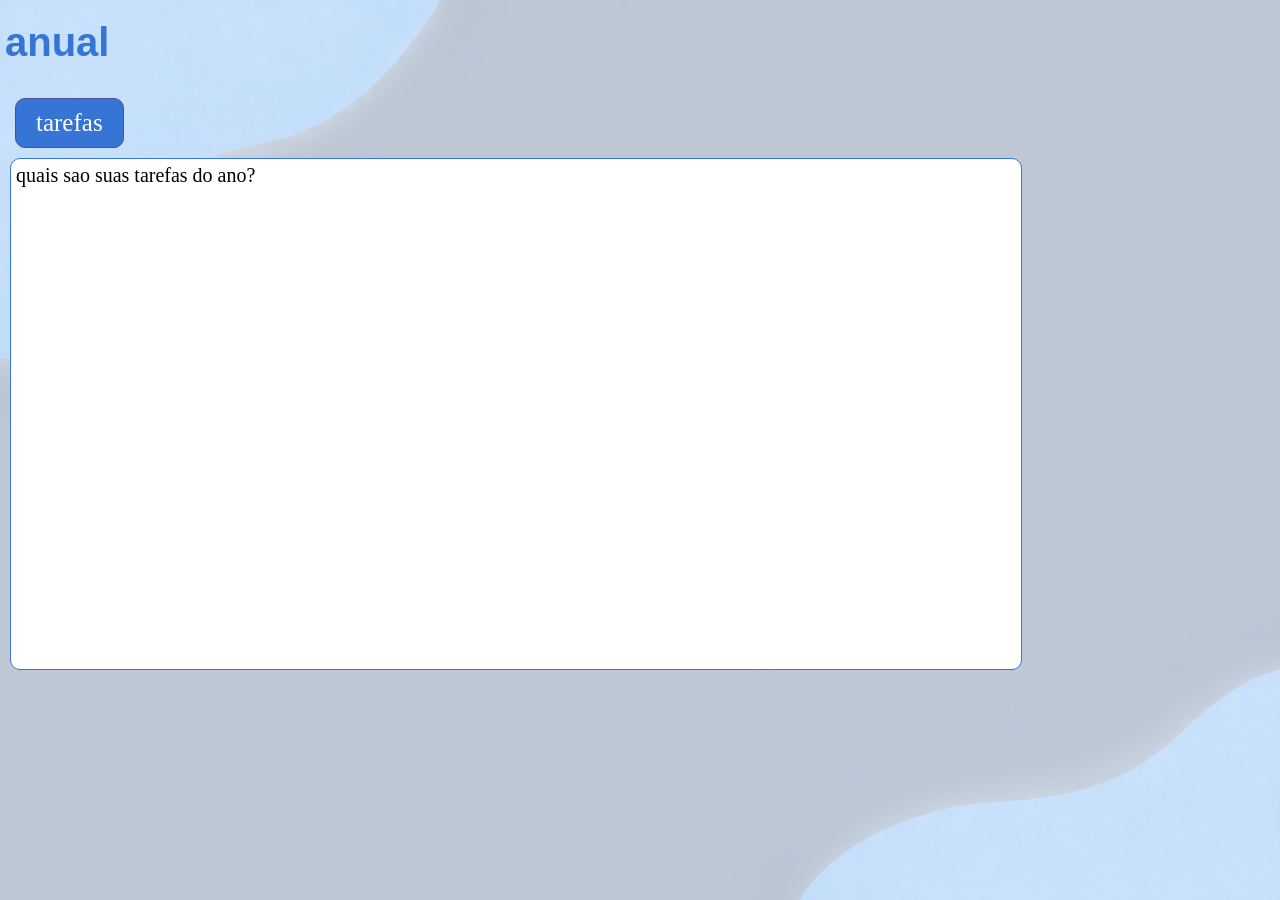
==== anual.html @ b4520400 "css geral" ====
<!DOCTYPE html>
<html lang="pt-BR">
<head>
    <meta charset="UTF-8">
    <meta name="viewport" content="width=device-width, initial-scale=1.0">
    <title>Document</title>
    <link rel="stylesheet" href="css/style.css">
</head>
<body class="anual">
    
    <div class="layout-an">
        <div class="border-anual">
    <header>
    <h1 class="h1-anual">anual</h1>
    </header>

    <nav>
        <a class="nav-an" href="tarefas.html">tarefas</a>
    </nav>
</div>
</div>
    <main>
        <p class="p-anual">
           quais sao suas tarefas do ano?
        </p>
        
    </main>

</body>
</html>
---- css/style.css ----
@keyframes tremer {
    0%, 100% {
        transform: translateX(0px) rotate(0deg);
        
    }
    25% {
        transform: translateX(-1px) rotate(-3deg);
        
    }
    50% {
        transform: translateX(0px) rotate(0deg);
        
    }
    75% {
        transform: translateX(1px) rotate(3deg);
    }
}

.tarefas { 
    background-color: #bdc7d6;
    font-size: 30px;
    text-align: center;
    margin-top: 20px;}
.index {
    background-image: url("imagens/ondas.png");
    background-repeat: no-repeat;
    background-size: 100% 100%;
    background-position: center;
    min-height: 100vh;
    margin: 0;
    background-color: #bdc7d6;

    font-size: 30px;
    text-align: center;

    display: flex;
    flex-direction: column;
    justify-content: center;
}
.index h1 {
    font-size: 60px;
    font-family: 'Inter', sans-serif;
    color: #3675D5;
    
  
}
.index p {
    font-size: 15px;
    font-family: 'Noto Serif', serif;
    color: #151e29;
  
}
.index .vida {
    font-size: 60px;
    font-family: 'Inter', sans-serif;
    color: #FFFFFF;
}
.index button {
    font-size: 20px;
    font-family: 'Noto Serif', serif;
    color: #FFFFFF;
    border: 1px solid #4a518b;
    border-radius: 10px;
    background-color: #3675D5;
    width: fit-content;
    margin-left: auto;
    margin-right: auto;
    padding: 10px 20px;
    display: inline-block;
    transition: 0.3s ease;

}
.index button:hover {
    transform: scale(1.08);
}
.botao-principal {
    text-decoration: none;
    color: #FFFFFF;
    transition: 0.3s ease;
   
}


.index main {
    display: flex;
    flex-direction: column;
    align-items: center;
    gap: 10px;
    
}
.index header{
    text-align: center;
}
.index .calendario {
    animation: tremer 2.0s infinite;
    position: fixed;
    width: 240px;
    height: 240px;
    top: -10px;
    transform: rotate(-8deg);
   
    right: 50px;
   
    object-fit: contain;
  
    
}
.index .agenda {
    animation: tremer 2.0s infinite;
    position: fixed;
    width: 240px;
    height: 210px;
    top: -10px;
    transform: rotate(-8deg);
   
    left: 50px;
   
    object-fit: contain;
}
.tarefas {
     background-image: url("imagens/ondas.png");
    background-repeat: no-repeat;
    background-size: 100% 100%;
    background-position: center;
    min-height: 100vh;
    margin: 0;
    
}
.tarefas .h1-tarefa {
    font-size: 60px;
    font-family: 'Inter', sans-serif;
    color: #3675D5;
    text-align: center;
    margin-top: 20px;
   
}   
.tarefas .span-tarefas {
    font-size: 60px;
    font-family: 'Inter', sans-serif;
    color: #FFFFFF;
    text-align: center;
    margin-top: 20px;
   
}
.tarefas .p-tarefas {
    font-size: 20px;
    font-family: 'Noto Serif', serif;
    color: #151e29;
    text-align: center;
    margin-top: 20px;
}
   

.nav-diario { 

    display: inline-block;
    transition: 0.3s ease;
    text-decoration: none;
    justify-content: center;
    margin-top: 20px;
    border: 1px solid #4a518b;
    border-radius: 10px;
    padding: 10px 20px;
    background-color: #3675D5;
    color: #FFFFFF;

}
.nav-diario:hover {
    transform: scale(1.08);
}

.nav-mensal {
    display: inline-block;
    transition: 0.3s ease;
    text-decoration: none;
    margin-top: 20px;
    border: 1px solid #4a518b;
    border-radius: 10px;
    padding: 10px 20px;
    background-color: #3675D5;
    color: #FFFFFF;
    
    

}
.nav-mensal:hover {
    transform: scale(1.08);
}
.nav-anual {
    display: inline-block;
    transition: 0.3s ease;
    text-decoration: none;
    margin-top: 20px;
    border: 1px solid #4a518b;
    border-radius: 10px;
    padding: 10px 20px;
    background-color: #3675D5;
    color: #FFFFFF;

}
.nav-anual:hover {
    transform: scale(1.08);
}



.diario { 
     background-image: url("imagens/ondas.png");
    background-repeat: no-repeat;
    background-size: 100% 100%;
    background-position: center;
    min-height: 100vh;
    margin: 0;
   background-color: #bdc7d6;
    font-size: 30px;
   
  
}

.diario .diario-h1 {
   margin-left: 20px;
    font-size: 40px;
    font-family: 'Inter', sans-serif;
    color: #3675D5;
    margin-top: 20px;
   
}
.diario .nav-d{
     display: inline-block;
    transition: 0.3s ease;
    text-decoration: none;
    margin-left: 20px;
    border: 1px solid #3675D5;
    border-radius: 10px;
    color: #FFFFFF;
    font-family: "note serif" serif;
    background-color: #3675D5;
    padding: 5px 10px;
   }
.nav-d:hover {
    transform: scale(1.08);
}
.diario .diario-p{
    font-size: 20px;
    border: 1px solid #3675D5;
    border-radius: 10px;
    margin-right: 10px;
    height: 500px;
    width: 1000px;
    padding: 5px 5px;
    background-color: #FFFFFF;
    margin-top: 10px;

    
}
.diario .border{
     border: 1px solid #3675D5;
    width: 150px;
    height: 500px;
    padding: 5px 5px;
    background-color: #FFFFFF;
    border-radius: 10px;
    color: #3675D5;
    margin-top: 10px;
    margin-left: 15px;
    
}
.layout-diario {
    display: flex;
    align-items: flex-start;
    gap: 15px;
}
.mensal { 
      background-image: url("imagens/ondas.png");
    background-repeat: no-repeat;
    background-size: 100% 100%;
    background-position: center;
    min-height: 100vh;
    margin: 0;
   background-color: #bdc7d6;
    font-size: 30px;
  
}
.h1-mensal{
     margin-left: 5px;
    font-size: 40px;
    font-family: 'Inter', sans-serif;
    color: #3675D5;
    margin-top: 20px;

}


.p-mensal{
     font-size: 20px;
    border: 1px solid #3675D5;
    border-radius: 10px;
    margin-right: 10px;
    height: 500px;
    width: 1000px;
    padding: 5px 5px;
    background-color: #FFFFFF;
    margin-top: 10px;
    margin-left: 10px;

}
.borda-mensal{
      border: 1px solid #3675D5;
    width: 150px;
    height: 500px;
    padding: 5px 5px;
    background-color: #FFFFFF;
    border-radius: 10px;
    color: #3675D5;
    margin-top: 10px;
    margin-left: 15px;
}
.layout-mensal{
      display: flex;
    align-items: flex-start;
    gap: 15px;
    
}
.nav-da{
     display: inline-block;
    transition: 0.3s ease;
    text-decoration: none;
    margin-top: 6px;
    margin-left: 15px;
    border: 1px solid #4a518b;
    border-radius: 10px;
    padding: 10px 20px;
    background-color: #3675D5;
    color: #FFFFFF;
    font-size: 25px; 
}
.nav-da:hover{
   transform: scale(1.08);
}

.anual { 
      background-image: url("imagens/ondas.png");
    background-repeat: no-repeat;
    background-size: 100% 100%;
    background-position: center;
    min-height: 100vh;
    margin: 0;
   background-color: #bdc7d6;
    font-size: 30px;
  
}
.h1-anual{
     margin-left: 5px;
    font-size: 40px;
    font-family: 'Inter', sans-serif;
    color: #3675D5;
    margin-top: 20px;

}


.p-anual{
     font-size: 20px;
    border: 1px solid #3675D5;
    border-radius: 10px;
    margin-right: 10px;
    height: 500px;
    width: 1000px;
    padding: 5px 5px;
    background-color: #FFFFFF;
    margin-top: 10px;
    margin-left: 10px;

}
.borda-anual{
      border: 1px solid #3675D5;
    width: 150px;
    height: 500px;
    padding: 5px 5px;
    background-color: #FFFFFF;
    border-radius: 10px;
    color: #3675D5;
    margin-top: 10px;
    margin-left: 15px;
}
.layout-an{
      display: flex;
    align-items: flex-start;
    gap: 15px;
    
}
.nav-an{
     display: inline-block;
    transition: 0.3s ease;
    text-decoration: none;
    margin-top: 6px;
    margin-left: 15px;
    border: 1px solid #4a518b;
    border-radius: 10px;
    padding: 10px 20px;
    background-color: #3675D5;
    color: #FFFFFF;
    font-size: 25px; 
}
.nav-an:hover{
   transform: scale(1.08);
}
.pai {
    display: flex;
    flex-direction: column;
    align-items: center;
    gap: 10px;
}
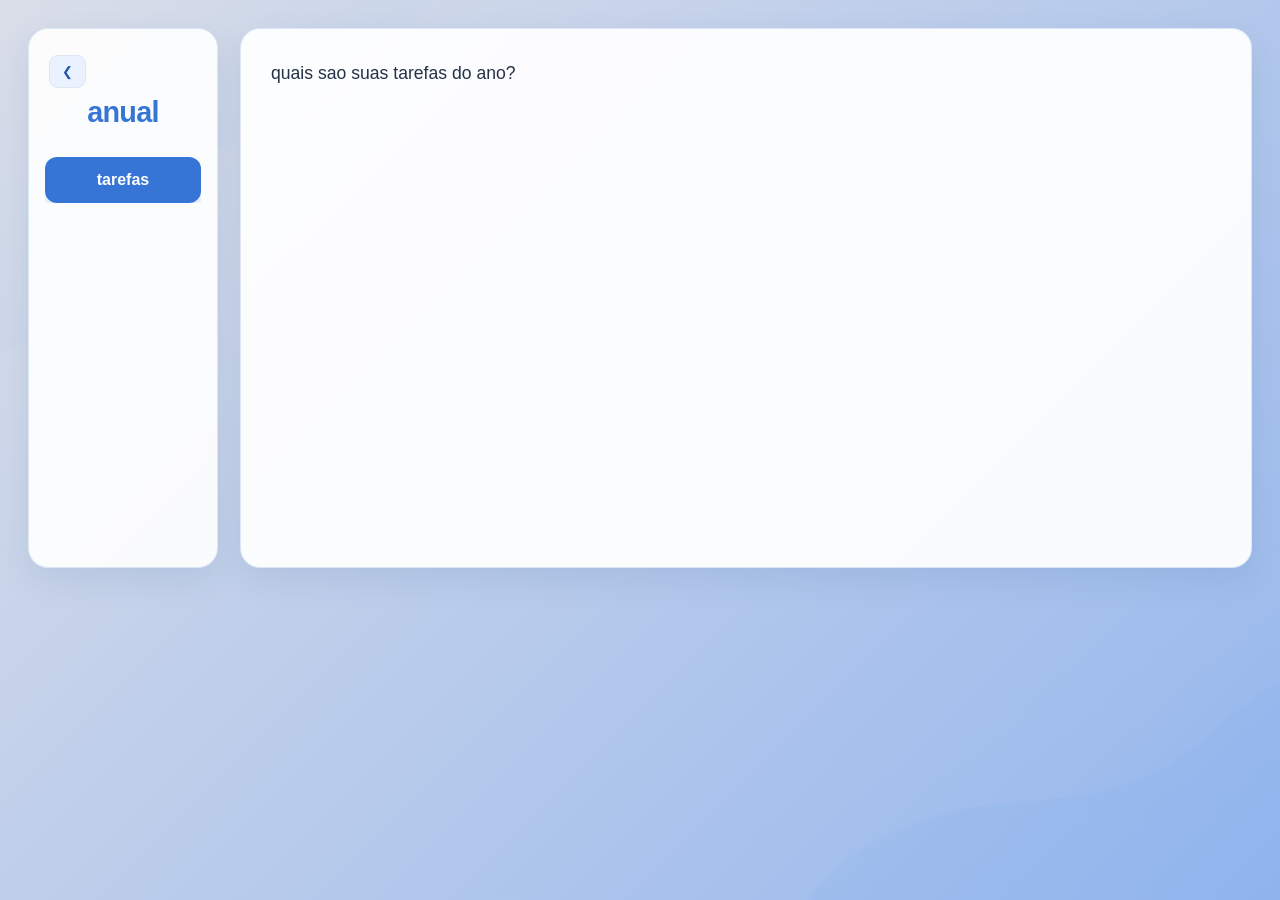
==== commit 9820ed44: "melhoria estética do site" ====
--- a/anual.html
+++ b/anual.html
@@ -7,10 +7,12 @@
     <link rel="stylesheet" href="css/style.css">
 </head>
 <body class="anual">
+   
     
     <div class="layout-an">
         <div class="border-anual">
     <header>
+    <button class="botao-painel">❮</button>
     <h1 class="h1-anual">anual</h1>
     </header>
 
@@ -18,13 +20,14 @@
         <a class="nav-an" href="tarefas.html">tarefas</a>
     </nav>
 </div>
-</div>
+
     <main>
         <p class="p-anual">
            quais sao suas tarefas do ano?
         </p>
         
     </main>
-
+</div>
+ <script src="script.js"></script>
 </body>
 </html>
--- a/css/style.css
+++ b/css/style.css
@@ -1,413 +1,558 @@
+/* =========================================================
+   ORGANIZADOR DE TAREFAS — visual renovado
+   Mantém as classes usadas no HTML atual.
+   ========================================================= */
+
+:root {
+    --azul: #3675D5;
+    --azul-escuro: #2457A8;
+    --azul-claro: #EAF2FF;
+    --fundo: #F3F6FC;
+    --texto: #243247;
+    --texto-suave: #64748B;
+    --branco: #FFFFFF;
+    --borda: #DCE6F5;
+    --sombra: 0 12px 32px rgba(37, 74, 125, 0.10);
+    --sombra-hover: 0 16px 36px rgba(37, 74, 125, 0.16);
+    --raio: 20px;
+}
+
+* {
+    box-sizing: border-box;
+}
+
+html {
+    scroll-behavior: smooth;
+}
+
+body {
+    margin: 0;
+    min-height: 100vh;
+    color: var(--texto);
+    font-family: 'Inter', 'Segoe UI', Arial, sans-serif;
+}
+
+/* Fundo comum das páginas */
+body.index,
+body.tarefas,
+body.diario,
+body.mensal,
+body.anual {
+    background-color: var(--fundo);
+    background-image:
+        linear-gradient(135deg, rgba(219, 222, 231, 0.92), rgba(133, 172, 235, 0.86)),
+        url("./imagens/ondas.png");
+    background-repeat: no-repeat;
+    background-position: center;
+    background-size: cover;
+    background-attachment: fixed;
+    
+}
+
+/* =========================================================
+   ANIMAÇÃO DAS ILUSTRAÇÕES DA PÁGINA INICIAL
+   ========================================================= */
+
 @keyframes tremer {
     0%, 100% {
-        transform: translateX(0px) rotate(0deg);
-        
+        transform: translateX(0) rotate(0deg);
     }
     25% {
         transform: translateX(-1px) rotate(-3deg);
-        
     }
     50% {
-        transform: translateX(0px) rotate(0deg);
-        
+        transform: translateX(0) rotate(0deg);
     }
     75% {
         transform: translateX(1px) rotate(3deg);
     }
 }
 
-.tarefas { 
-    background-color: #bdc7d6;
-    font-size: 30px;
-    text-align: center;
-    margin-top: 20px;}
+/* =========================================================
+   PÁGINA INICIAL
+   ========================================================= */
+
 .index {
-    background-image: url("imagens/ondas.png");
-    background-repeat: no-repeat;
-    background-size: 100% 100%;
-    background-position: center;
+    position: relative;
+    display: flex;
     min-height: 100vh;
-    margin: 0;
-    background-color: #bdc7d6;
-
-    font-size: 30px;
-    text-align: center;
-
-    display: flex;
-    flex-direction: column;
-    justify-content: center;
-}
-.index h1 {
-    font-size: 60px;
-    font-family: 'Inter', sans-serif;
-    color: #3675D5;
-    
-  
-}
-.index p {
-    font-size: 15px;
-    font-family: 'Noto Serif', serif;
-    color: #151e29;
-  
-}
-.index .vida {
-    font-size: 60px;
-    font-family: 'Inter', sans-serif;
-    color: #FFFFFF;
-}
-.index button {
-    font-size: 20px;
-    font-family: 'Noto Serif', serif;
-    color: #FFFFFF;
-    border: 1px solid #4a518b;
-    border-radius: 10px;
-    background-color: #3675D5;
-    width: fit-content;
-    margin-left: auto;
-    margin-right: auto;
-    padding: 10px 20px;
-    display: inline-block;
-    transition: 0.3s ease;
-
-}
-.index button:hover {
-    transform: scale(1.08);
-}
-.botao-principal {
-    text-decoration: none;
-    color: #FFFFFF;
-    transition: 0.3s ease;
-   
-}
-
-
-.index main {
-    display: flex;
     flex-direction: column;
     align-items: center;
-    gap: 10px;
-    
-}
-.index header{
+    justify-content: center;
+    overflow: hidden;
+    padding: 48px 24px;
     text-align: center;
 }
-.index .calendario {
-    animation: tremer 2.0s infinite;
-    position: fixed;
-    width: 240px;
-    height: 240px;
-    top: -10px;
-    transform: rotate(-8deg);
-   
-    right: 50px;
-   
-    object-fit: contain;
-  
-    
-}
-.index .agenda {
-    animation: tremer 2.0s infinite;
-    position: fixed;
-    width: 240px;
-    height: 210px;
-    top: -10px;
-    transform: rotate(-8deg);
-   
-    left: 50px;
-   
-    object-fit: contain;
-}
-.tarefas {
-     background-image: url("imagens/ondas.png");
-    background-repeat: no-repeat;
-    background-size: 100% 100%;
-    background-position: center;
-    min-height: 100vh;
-    margin: 0;
-    
-}
-.tarefas .h1-tarefa {
-    font-size: 60px;
-    font-family: 'Inter', sans-serif;
-    color: #3675D5;
-    text-align: center;
-    margin-top: 20px;
-   
-}   
-.tarefas .span-tarefas {
-    font-size: 60px;
-    font-family: 'Inter', sans-serif;
-    color: #FFFFFF;
-    text-align: center;
-    margin-top: 20px;
-   
-}
-.tarefas .p-tarefas {
-    font-size: 20px;
-    font-family: 'Noto Serif', serif;
-    color: #151e29;
-    text-align: center;
-    margin-top: 20px;
-}
-   
-
-.nav-diario { 
-
-    display: inline-block;
-    transition: 0.3s ease;
-    text-decoration: none;
-    justify-content: center;
-    margin-top: 20px;
-    border: 1px solid #4a518b;
-    border-radius: 10px;
-    padding: 10px 20px;
-    background-color: #3675D5;
-    color: #FFFFFF;
-
-}
-.nav-diario:hover {
-    transform: scale(1.08);
-}
-
-.nav-mensal {
-    display: inline-block;
-    transition: 0.3s ease;
-    text-decoration: none;
-    margin-top: 20px;
-    border: 1px solid #4a518b;
-    border-radius: 10px;
-    padding: 10px 20px;
-    background-color: #3675D5;
-    color: #FFFFFF;
-    
-    
-
-}
-.nav-mensal:hover {
-    transform: scale(1.08);
-}
-.nav-anual {
-    display: inline-block;
-    transition: 0.3s ease;
-    text-decoration: none;
-    margin-top: 20px;
-    border: 1px solid #4a518b;
-    border-radius: 10px;
-    padding: 10px 20px;
-    background-color: #3675D5;
-    color: #FFFFFF;
-
-}
-.nav-anual:hover {
-    transform: scale(1.08);
-}
-
-
-
-.diario { 
-     background-image: url("imagens/ondas.png");
-    background-repeat: no-repeat;
-    background-size: 100% 100%;
-    background-position: center;
-    min-height: 100vh;
-    margin: 0;
-   background-color: #bdc7d6;
-    font-size: 30px;
-   
-  
-}
-
-.diario .diario-h1 {
-   margin-left: 20px;
-    font-size: 40px;
-    font-family: 'Inter', sans-serif;
-    color: #3675D5;
-    margin-top: 20px;
-   
-}
-.diario .nav-d{
-     display: inline-block;
-    transition: 0.3s ease;
-    text-decoration: none;
-    margin-left: 20px;
-    border: 1px solid #3675D5;
-    border-radius: 10px;
-    color: #FFFFFF;
-    font-family: "note serif" serif;
-    background-color: #3675D5;
-    padding: 5px 10px;
-   }
-.nav-d:hover {
-    transform: scale(1.08);
-}
-.diario .diario-p{
-    font-size: 20px;
-    border: 1px solid #3675D5;
-    border-radius: 10px;
-    margin-right: 10px;
-    height: 500px;
-    width: 1000px;
-    padding: 5px 5px;
-    background-color: #FFFFFF;
-    margin-top: 10px;
-
-    
-}
-.diario .border{
-     border: 1px solid #3675D5;
-    width: 150px;
-    height: 500px;
-    padding: 5px 5px;
-    background-color: #FFFFFF;
-    border-radius: 10px;
-    color: #3675D5;
-    margin-top: 10px;
-    margin-left: 15px;
-    
-}
-.layout-diario {
-    display: flex;
-    align-items: flex-start;
-    gap: 15px;
-}
-.mensal { 
-      background-image: url("imagens/ondas.png");
-    background-repeat: no-repeat;
-    background-size: 100% 100%;
-    background-position: center;
-    min-height: 100vh;
-    margin: 0;
-   background-color: #bdc7d6;
-    font-size: 30px;
-  
-}
-.h1-mensal{
-     margin-left: 5px;
-    font-size: 40px;
-    font-family: 'Inter', sans-serif;
-    color: #3675D5;
-    margin-top: 20px;
-
-}
-
-
-.p-mensal{
-     font-size: 20px;
-    border: 1px solid #3675D5;
-    border-radius: 10px;
-    margin-right: 10px;
-    height: 500px;
-    width: 1000px;
-    padding: 5px 5px;
-    background-color: #FFFFFF;
-    margin-top: 10px;
-    margin-left: 10px;
-
-}
-.borda-mensal{
-      border: 1px solid #3675D5;
-    width: 150px;
-    height: 500px;
-    padding: 5px 5px;
-    background-color: #FFFFFF;
-    border-radius: 10px;
-    color: #3675D5;
-    margin-top: 10px;
-    margin-left: 15px;
-}
-.layout-mensal{
-      display: flex;
-    align-items: flex-start;
-    gap: 15px;
-    
-}
-.nav-da{
-     display: inline-block;
-    transition: 0.3s ease;
-    text-decoration: none;
-    margin-top: 6px;
-    margin-left: 15px;
-    border: 1px solid #4a518b;
-    border-radius: 10px;
-    padding: 10px 20px;
-    background-color: #3675D5;
-    color: #FFFFFF;
-    font-size: 25px; 
-}
-.nav-da:hover{
-   transform: scale(1.08);
-}
-
-.anual { 
-      background-image: url("imagens/ondas.png");
-    background-repeat: no-repeat;
-    background-size: 100% 100%;
-    background-position: center;
-    min-height: 100vh;
-    margin: 0;
-   background-color: #bdc7d6;
-    font-size: 30px;
-  
-}
-.h1-anual{
-     margin-left: 5px;
-    font-size: 40px;
-    font-family: 'Inter', sans-serif;
-    color: #3675D5;
-    margin-top: 20px;
-
-}
-
-
-.p-anual{
-     font-size: 20px;
-    border: 1px solid #3675D5;
-    border-radius: 10px;
-    margin-right: 10px;
-    height: 500px;
-    width: 1000px;
-    padding: 5px 5px;
-    background-color: #FFFFFF;
-    margin-top: 10px;
-    margin-left: 10px;
-
-}
-.borda-anual{
-      border: 1px solid #3675D5;
-    width: 150px;
-    height: 500px;
-    padding: 5px 5px;
-    background-color: #FFFFFF;
-    border-radius: 10px;
-    color: #3675D5;
-    margin-top: 10px;
-    margin-left: 15px;
-}
-.layout-an{
-      display: flex;
-    align-items: flex-start;
-    gap: 15px;
-    
-}
-.nav-an{
-     display: inline-block;
-    transition: 0.3s ease;
-    text-decoration: none;
-    margin-top: 6px;
-    margin-left: 15px;
-    border: 1px solid #4a518b;
-    border-radius: 10px;
-    padding: 10px 20px;
-    background-color: #3675D5;
-    color: #FFFFFF;
-    font-size: 25px; 
-}
-.nav-an:hover{
-   transform: scale(1.08);
-}
-.pai {
-    display: flex;
+
+.index header,
+.index main {
+    position: relative;
+    z-index: 1;
+}
+
+.index h1 {
+    margin: 0 0 18px;
+    color: var(--azul);
+    font-size: clamp(2.5rem, 6vw, 4.5rem);
+    font-weight: 800;
+    letter-spacing: -2px;
+    line-height: 1.1;
+}
+
+.index .vida {
+    color: var(--azul-escuro);
+}
+
+.index main {
+    display: flex;
+    width: min(620px, 100%);
     flex-direction: column;
     align-items: center;
-    gap: 10px;
-}+    gap: 18px;
+    padding: 34px;
+    border: 1px solid rgba(255, 255, 255, 0.85);
+    border-radius: 26px;
+    background: rgba(255, 255, 255, 0.82);
+    box-shadow: var(--sombra);
+    backdrop-filter: blur(10px);
+}
+
+.index p {
+    max-width: 470px;
+    margin: 0;
+    color: var(--texto-suave);
+    font-family: 'Noto Serif', Georgia, serif;
+    font-size: 1.1rem;
+    line-height: 1.7;
+}
+
+.index button {
+    display: inline-block;
+    width: fit-content;
+    padding: 13px 26px;
+    border: 0;
+    border-radius: 12px;
+    background: var(--azul);
+    box-shadow: 0 7px 16px rgba(54, 117, 213, 0.24);
+    color: var(--branco);
+    cursor: pointer;
+    font-family: inherit;
+    font-size: 1rem;
+    font-weight: 700;
+    transition: background-color 0.25s ease, transform 0.25s ease, box-shadow 0.25s ease;
+}
+
+.index button:hover {
+    transform: translateY(-3px);
+    background: var(--azul-escuro);
+    box-shadow: 0 11px 22px rgba(54, 117, 213, 0.30);
+}
+
+.index button:active {
+    transform: translateY(0);
+}
+
+.botao-principal {
+    color: var(--branco);
+    text-decoration: none;
+}
+
+.index .calendario,
+.index .agenda {
+    position: fixed;
+    z-index: 0;
+    width: clamp(125px, 18vw, 230px);
+    height: auto;
+    object-fit: contain;
+    animation: tremer 2.8s ease-in-out infinite;
+    pointer-events: none;
+}
+
+.index .calendario {
+    top: 12px;
+    right: 5vw;
+    transform: rotate(-8deg);
+}
+
+.index .agenda {
+    top: 12px;
+    left: 5vw;
+    transform: rotate(8deg);
+}
+
+/* =========================================================
+   PÁGINA DE TAREFAS / MENU PRINCIPAL
+   ========================================================= */
+
+.tarefas {
+    min-height: 100vh;
+    padding: 36px 24px 60px;
+}
+
+.tarefas header {
+    text-align: center;
+}
+
+.tarefas .h1-tarefa {
+    margin: 10px 0 24px;
+    color: var(--azul);
+    font-size: clamp(2.2rem, 5vw, 3.8rem);
+    font-weight: 800;
+    letter-spacing: -1.5px;
+}
+
+.tarefas .span-tarefas {
+    color: var(--azul-escuro);
+}
+
+.tarefas .pai {
+    display: flex;
+    width: min(1050px, 100%);
+    flex-direction: column;
+    align-items: center;
+    gap: 26px;
+    margin: 0 auto;
+}
+
+.tarefas main {
+    width: min(760px, 100%);
+    padding: 34px;
+    border: 1px solid rgba(255, 255, 255, 0.9);
+    border-radius: 24px;
+    background: rgba(255, 255, 255, 0.88);
+    box-shadow: var(--sombra);
+    text-align: center;
+}
+
+.tarefas .p-tarefas {
+    margin: 0;
+    color: var(--texto-suave);
+    font-family: 'Noto Serif', Georgia, serif;
+    font-size: 1.1rem;
+    line-height: 1.7;
+}
+
+.tarefas nav {
+    display: flex;
+    flex-wrap: wrap;
+    justify-content: center;
+    gap: 14px;
+}
+
+/* =========================================================
+   BOTÕES DE NAVEGAÇÃO — usados em várias páginas
+   ========================================================= */
+
+.nav-diario,
+.nav-mensal,
+.nav-anual,
+.diario .nav-d,
+.nav-da,
+.nav-an {
+    display: inline-flex;
+    align-items: center;
+    justify-content: center;
+    min-height: 46px;
+    padding: 10px 20px;
+    border: 1px solid transparent;
+    border-radius: 12px;
+    background: var(--azul);
+    box-shadow: 0 5px 12px rgba(54, 117, 213, 0.18);
+    color: var(--branco);
+    font-family: inherit;
+    font-size: 1rem;
+    font-weight: 650;
+    text-decoration: none;
+    transition: transform 0.25s ease, background-color 0.25s ease, box-shadow 0.25s ease;
+}
+
+.nav-diario:hover,
+.nav-mensal:hover,
+.nav-anual:hover,
+.diario .nav-d:hover,
+.nav-da:hover,
+.nav-an:hover {
+    transform: translateY(-3px);
+    background: var(--azul-escuro);
+    box-shadow: 0 9px 18px rgba(54, 117, 213, 0.25);
+}
+
+/* =========================================================
+   PÁGINAS DIÁRIO, MENSAL E ANUAL
+   ========================================================= */
+
+.diario,
+.mensal,
+.anual {
+    display: flex;
+    min-height: 100vh;
+    align-items: flex-start;
+    gap: 22px;
+    padding: 28px;
+}
+
+.layout-diario,
+.layout-mensal,
+.layout-an,
+.layout-anual {
+    display: flex;
+    min-width: 0;
+    align-items: flex-start;
+    gap: 22px;
+}
+
+/* Menus laterais */
+.diario .border,
+.borda-mensal,
+.border-anual,
+.borda-anual {
+    flex: 0 0 190px;
+    min-height: 540px;
+    padding: 22px 16px;
+    border: 1px solid var(--borda);
+    border-radius: var(--raio);
+    background: rgba(255, 255, 255, 0.92);
+    box-shadow: var(--sombra);
+    color: var(--azul);
+}
+
+.diario .diario-h1,
+.h1-mensal,
+.h1-anual {
+    margin: 4px 0 28px;
+    color: var(--azul);
+    font-size: 1.8rem;
+    font-weight: 800;
+    letter-spacing: -0.7px;
+    text-align: center;
+}
+
+.diario .border nav,
+.borda-mensal nav,
+.border-anual nav,
+.borda-anual nav {
+    display: flex;
+    flex-direction: column;
+    gap: 12px;
+}
+
+/* Área branca onde futuramente entram as tarefas */
+.diario .diario-p,
+.p-mensal,
+.p-anual {
+    flex: 1;
+    min-width: 0;
+    min-height: 540px;
+    margin: 0;
+    padding: 30px;
+    border: 1px solid var(--borda);
+    border-radius: var(--raio);
+    background: rgba(255, 255, 255, 0.94);
+    box-shadow: var(--sombra);
+    color: var(--texto);
+    font-size: 1.1rem;
+    line-height: 1.6;
+}
+
+/* Ajuste dos layouts diário e mensal */
+.layout-diario,
+.layout-mensal {
+    width: 100%;
+}
+
+.diario main,
+.mensal main {
+    display: flex;
+    flex: 1;
+    min-width: 0;
+}
+
+.diario .diario-p,
+.mensal .p-mensal {
+    width: 100%;
+}
+
+/* Layout da página anual */
+.anual > .layout-an {
+    flex: 1;
+    width: 100%;
+    min-width: 0;
+}
+
+/* Área principal do anual */
+.layout-an > main {
+    display: flex;
+    flex: 1;
+    min-width: 0;
+}
+
+/* Painel branco das tarefas */
+.layout-an > main .p-anual {
+    width: 100%;
+}
+.anual > main {
+    display: flex;
+    flex: 1;
+    min-width: 0;
+}
+
+.anual > main .p-anual {
+    width: 100%;
+}
+
+/* Recolhimento do menu anual */
+.border-anual {
+    overflow: hidden;
+    transition: flex-basis 0.3s ease, width 0.3s ease, padding 0.3s ease;
+}
+
+.border-anual.fechado {
+    flex-basis: 68px;
+    width: 68px;
+    padding-right: 8px;
+    padding-left: 8px;
+}
+
+.border-anual header h1,
+.border-anual nav {
+    overflow: hidden;
+    opacity: 1;
+    transform: translateX(0);
+    transition: opacity 0.2s ease, transform 0.2s ease;
+}
+
+.border-anual.fechado header h1,
+.border-anual.fechado nav {
+    opacity: 0;
+    transform: translateX(-16px);
+    pointer-events: none;
+}
+
+.botao-painel {
+    margin: 4px;
+    padding: 8px 12px;
+    border: 1px solid var(--borda);
+    border-radius: 9px;
+    background: var(--azul-claro);
+    color: var(--azul-escuro);
+    cursor: pointer;
+    transition: transform 0.2s ease, background-color 0.2s ease;
+}
+
+.botao-painel:hover {
+    transform: scale(1.04);
+    background: #DCEAFF;
+}
+
+/* =========================================================
+   RESPONSIVIDADE
+   ========================================================= */
+
+@media (max-width: 900px) {
+    .diario,
+    .mensal,
+    .anual,
+    .layout-diario,
+    .layout-mensal,
+    .layout-an,
+    .layout-anual {
+        gap: 16px;
+    }
+
+    .diario .border,
+    .borda-mensal,
+    .border-anual,
+    .borda-anual {
+        flex-basis: 165px;
+        min-height: 480px;
+    }
+
+    .diario .diario-p,
+    .p-mensal,
+    .p-anual {
+        min-height: 480px;
+    }
+}
+
+@media (max-width: 650px) {
+    .index {
+        padding: 32px 18px;
+    }
+
+    .index main,
+    .tarefas main {
+        padding: 24px 18px;
+    }
+
+    .index .calendario,
+    .index .agenda {
+        width: 105px;
+        opacity: 0.55;
+    }
+
+    .tarefas {
+        padding: 28px 16px 44px;
+    }
+
+    .tarefas nav {
+        gap: 10px;
+    }
+
+    .diario,
+    .mensal,
+    .anual {
+        flex-direction: column;
+        padding: 16px;
+    }
+
+    .layout-diario,
+    .layout-mensal,
+    .layout-an,
+    .layout-anual {
+        width: 100%;
+        flex-direction: column;
+    }
+
+    .diario .border,
+    .borda-mensal,
+    .border-anual,
+    .borda-anual,
+    .anual > .layout-anual,
+    .anual > .layout-an {
+        flex: 0 0 auto;
+        width: 100%;
+        min-height: auto;
+    }
+
+    .diario .border nav,
+    .borda-mensal nav,
+    .border-anual nav,
+    .borda-anual nav {
+        flex-direction: row;
+        flex-wrap: wrap;
+        justify-content: center;
+    }
+
+    .diario .diario-p,
+    .p-mensal,
+    .p-anual {
+        width: 100%;
+        min-height: 380px;
+        padding: 22px;
+    }
+
+    .anual > main {
+        width: 100%;
+    }
+}
+
+@media (prefers-reduced-motion: reduce) {
+    *,
+    *::before,
+    *::after {
+        scroll-behavior: auto !important;
+        animation-duration: 0.01ms !important;
+        animation-iteration-count: 1 !important;
+        transition-duration: 0.01ms !important;
+    }
+}
